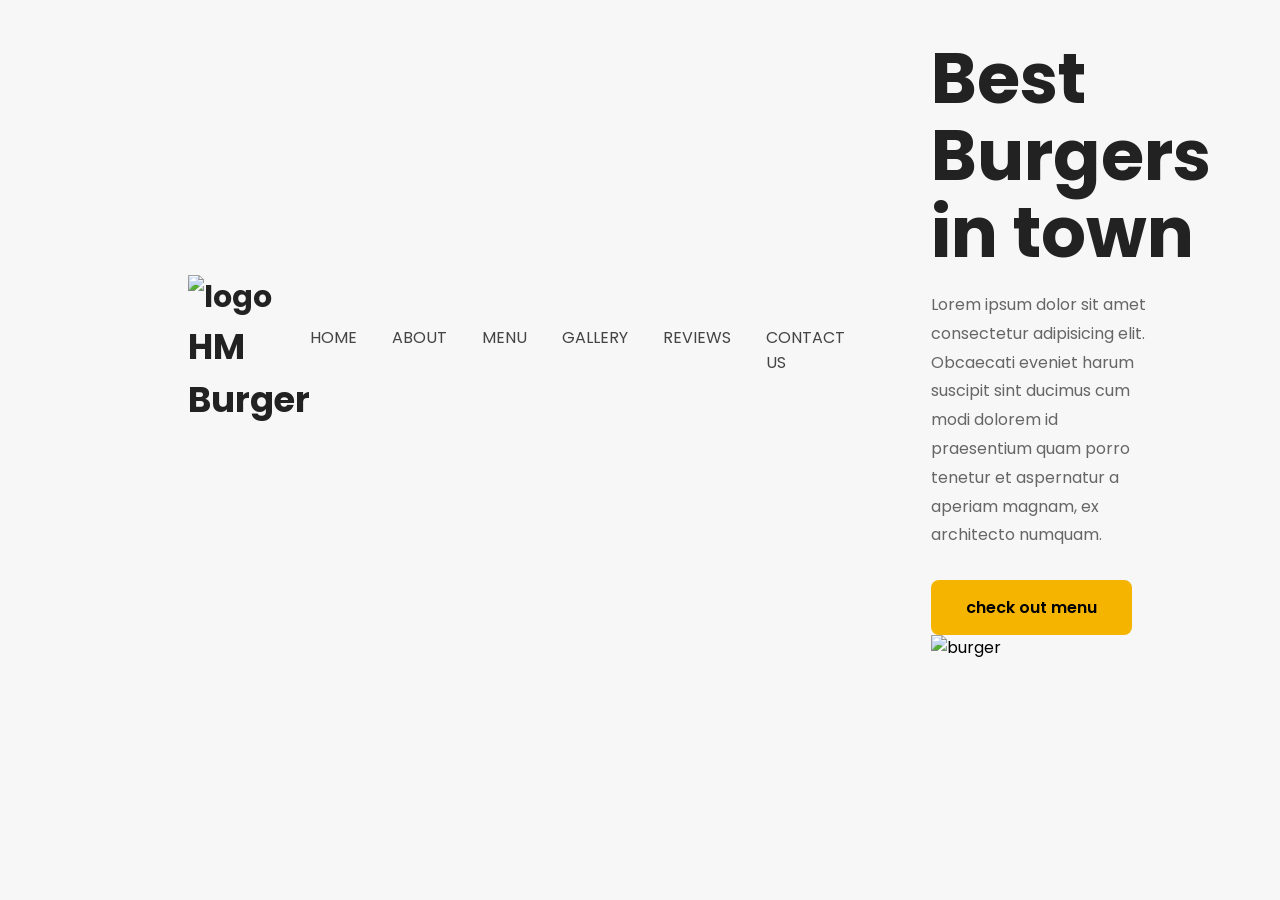
==== HM burger/burger.html @ 2f99133d "HM burger" ====
<!DOCTYPE html>
<html lang="en">
<head>
<meta charset="UTF-8">
<meta name="viewport" content="width=device-width, initial-scale=1.0">
<title>HM Burger</title>

<link rel="preconnect" href="https://fonts.googleapis.com">
<link href="https://fonts.googleapis.com/css2?family=Poppins:wght@300;400;500;600;700&display=swap" rel="stylesheet">

<link rel="stylesheet" href="style.css">
</head>
<body>

<div class="hero">

    <header>
        <div class="logo">
            <img src="logo.png" alt="logo">
            <h3>HM Burger</h3>
        </div>

        <nav>
            <a href="#">HOME</a>
            <a href="#">ABOUT</a>
            <a href="#">MENU</a>
            <a href="#">GALLERY</a>
            <a href="#">REVIEWS</a>
            <a href="#">CONTACT US</a>
        </nav>
    </header>

    <div class="content">

        <div class="left">
            <h1>Best Burgers in town</h1>

            <p>
                Lorem ipsum dolor sit amet consectetur adipisicing elit.
                Obcaecati eveniet harum suscipit sint ducimus cum modi
                dolorem id praesentium quam porro tenetur et aspernatur
                a aperiam magnam, ex architecto numquam.
            </p>

            <button>check out menu</button>
        </div>

        <div class="right">
            <img src="burger.jpg" alt="burger"
        </div>

    </div>

</div>

</body>
</html>
---- HM burger/style.css ----
@import url('https://fonts.googleapis.com/css2?family=Poppins:wght@300;400;500;600;700;800&display=swap');

*{
    margin:0;
    padding:0;
    box-sizing:border-box;
    font-family:'Poppins',sans-serif;
}

body{
    background:#f7f7f7;
    min-height:100vh;
}

/* Header */

header{
    width:100%;
    padding:25px 8%;
    display:flex;
    justify-content:space-between;
    align-items:center;
}

.logo{
    font-size:30px;
    font-weight:700;
    color:#222;
}

nav{
    display:flex;
    gap:35px;
}

nav a{
    text-decoration:none;
    color:#444;
    font-size:16px;
    transition:.3s;
}

nav a:hover{
    color:#f4b400;
}

.icons{
    display:flex;
    gap:20px;
}

.icons i{
    font-size:18px;
    cursor:pointer;
}

/* Hero Section */

.hero{
    width:100%;
    padding:40px 8%;
    display:flex;
    justify-content:space-between;
    align-items:center;
}

.content{
    width:50%;
}

.content h4{
    color:#f4b400;
    font-size:22px;
    margin-bottom:10px;
}

.content h1{
    font-size:70px;
    color:#222;
    line-height:1.1;
    margin-bottom:20px;
}

.content p{
    width:80%;
    color:#666;
    font-size:16px;
    line-height:1.8;
    margin-bottom:30px;
}

.content button{
    background:#f4b400;
    border:none;
    padding:15px 35px;
    border-radius:8px;
    font-size:16px;
    font-weight:600;
    cursor:pointer;
    transition:.3s;
}

.content button:hover{
    transform:translateY(-3px);
}

.image{
    width:50%;
    display:flex;
    justify-content:center;
}

.image img{
    width:650px;
    max-width:100%;
}

/* Slider Dots */

.slider{
    display:flex;
    justify-content:center;
    gap:10px;
    margin-top:20px;
}

.slider span{
    width:12px;
    height:12px;
    background:#ccc;
    border-radius:50%;
}

.slider .active{
    background:#f4b400;
}

/* Responsive */

@media(max-width:992px){

    .hero{
        flex-direction:column;
        text-align:center;
    }

    .content{
        width:100%;
    }

    .content p{
        width:100%;
    }

    .image{
        width:100%;
        margin-top:40px;
    }

    .content h1{
        font-size:50px;
    }

    nav{
        display:none;
    }
}
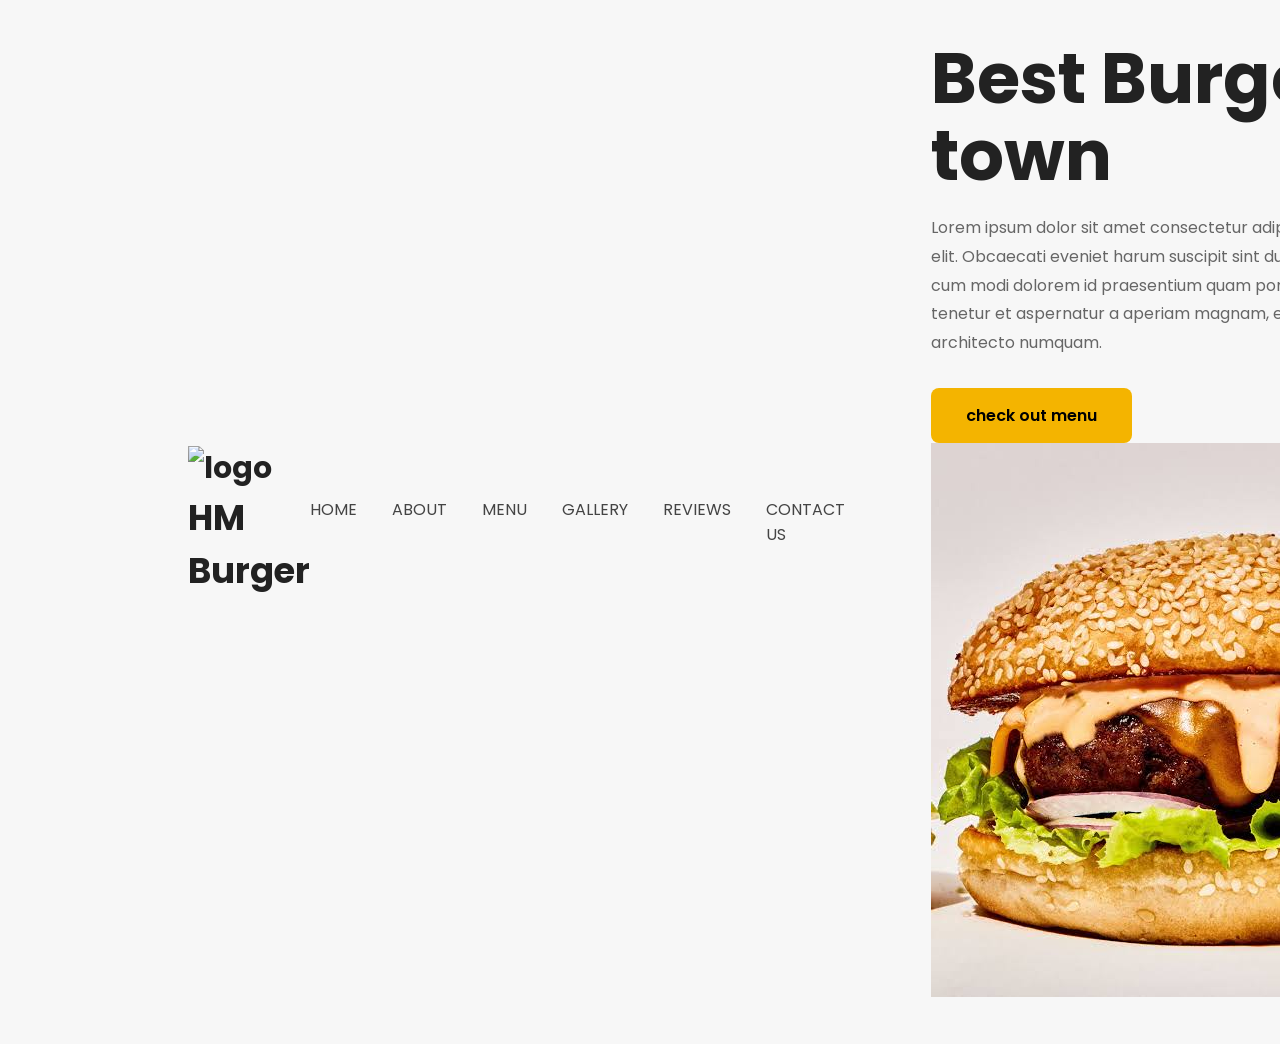
==== commit 93ca3da0: "Add hero section + burger image" ====
--- a/HM burger/burger.html
+++ b/HM burger/burger.html
@@ -46,7 +46,7 @@
         </div>
 
         <div class="right">
-            <img src="burger.jpg" alt="burger"
+            <img src="burger1.jpg" alt="burger"
         </div>
 
     </div>
